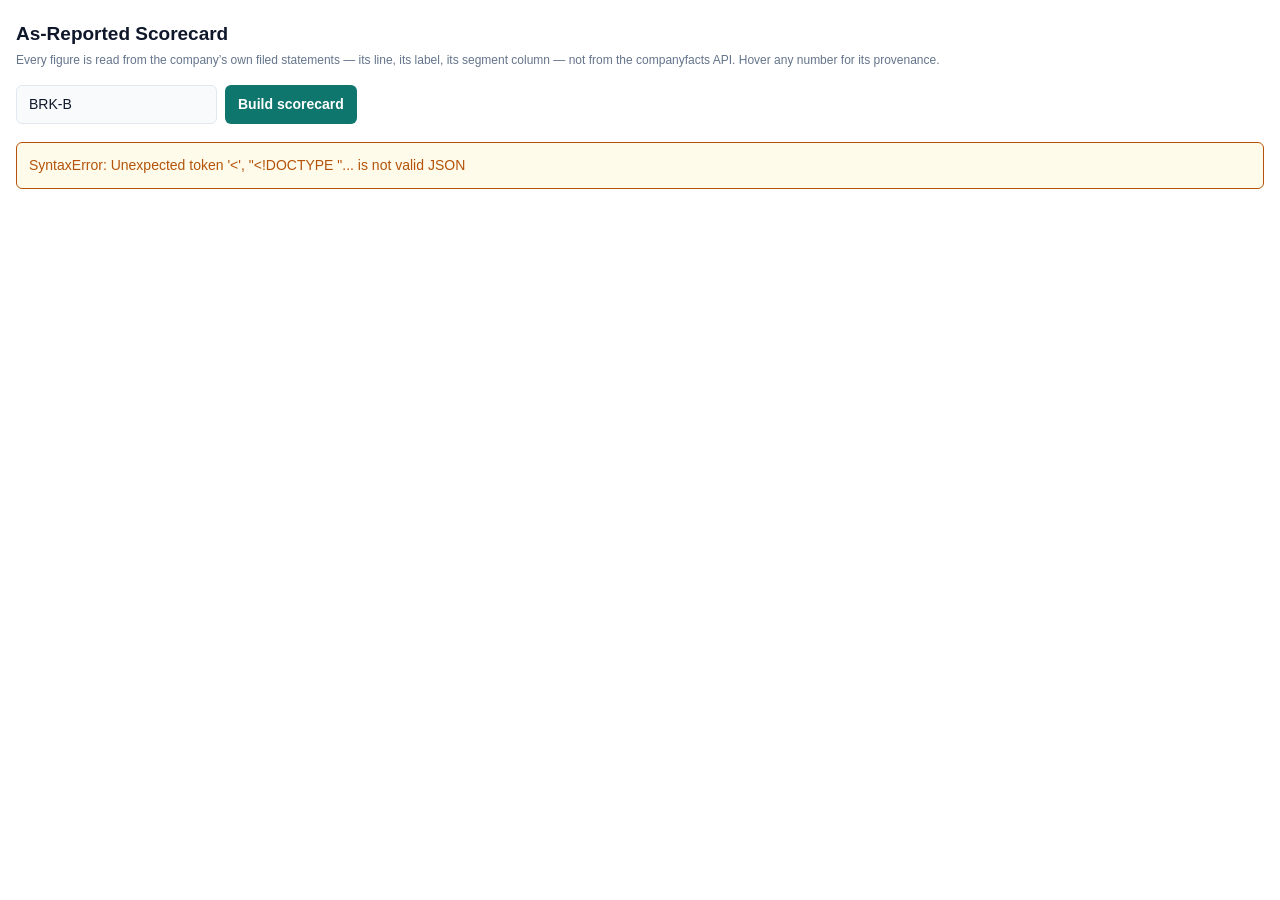
==== templates/scorecard.html @ e9abb878 "Wire the as-reported scorecard into the UI at /scorecard A separate view rather than more rows bolte" ====
<!doctype html>
<html lang="en">
<head>
<meta charset="utf-8">
<meta name="viewport" content="width=device-width, initial-scale=1">
<title>As-Reported Scorecard</title>
<style>
:root{
  --bg:#ffffff; --panel:#f8fafc; --text:#0f172a; --muted:#64748b;
  --line:#e2e8f0; --accent:#0f766e; --warn:#b45309; --warnbg:#fffbeb;
  --glob:#0369a1; --sect:#7c3aed; --comp:#be123c;
}
@media (prefers-color-scheme: dark){
  :root{ --bg:#0b1120; --panel:#111a2e; --text:#e2e8f0; --muted:#94a3b8;
         --line:#1e293b; --accent:#2dd4bf; --warnbg:#2a2008; }
}
*{box-sizing:border-box}
body{margin:0;background:var(--bg);color:var(--text);
     font:14px/1.5 -apple-system,BlinkMacSystemFont,"Segoe UI",Roboto,sans-serif}
.wrap{max-width:1600px;margin:0 auto;padding:20px 16px 60px}
h1{font-size:19px;margin:0 0 2px}
.sub{color:var(--muted);font-size:12px;margin-bottom:16px}
form{display:flex;gap:8px;margin-bottom:18px;flex-wrap:wrap}
input,button{font:inherit;padding:8px 12px;border:1px solid var(--line);
             border-radius:6px;background:var(--panel);color:var(--text)}
button{cursor:pointer;background:var(--accent);color:#fff;border-color:transparent;font-weight:600}
.verify{background:var(--panel);border:1px solid var(--line);border-left:3px solid var(--accent);
        border-radius:6px;padding:10px 14px;margin-bottom:16px;font-size:12px}
.verify b{color:var(--accent)}
.verify .bad{color:var(--warn)}
.scroll{overflow-x:auto;border:1px solid var(--line);border-radius:8px}
table{border-collapse:collapse;width:100%;font-variant-numeric:tabular-nums}
th,td{padding:6px 9px;text-align:right;white-space:nowrap;border-bottom:1px solid var(--line)}
/* No vertical sticky here: the header sits inside an overflow-x container,
   which is not the page scroller, so `top:0` would never actually pin. The
   LABEL column below is sticky on `left`, which does work in that container
   and is what matters when scrolling 15 years sideways. */
thead th{background:var(--panel);font-size:11px;
         color:var(--muted);font-weight:600}
th.lbl,td.lbl{text-align:left;position:sticky;left:0;background:var(--bg);
              min-width:290px;max-width:290px;white-space:normal;z-index:1}
thead th.lbl{background:var(--panel);z-index:3}
tr.sec td{background:var(--panel);font-weight:700;font-size:11px;letter-spacing:.6px;
          text-transform:uppercase;color:var(--muted);text-align:left}
.tier{display:inline-block;font-size:9px;font-weight:700;padding:1px 5px;border-radius:3px;
      margin-right:6px;vertical-align:1px;color:#fff}
.tier.global{background:var(--glob)} .tier.sector{background:var(--sect)}
.tier.company{background:var(--comp)}
.derived{color:var(--muted);font-style:italic}
td.v{cursor:help}
td.restated{box-shadow:inset 0 -2px 0 var(--warn)}
.flag{color:var(--warn);font-weight:700;font-size:10px;vertical-align:super}
.empty{color:var(--muted)}
.legend{margin-top:14px;font-size:11px;color:var(--muted);display:flex;gap:16px;flex-wrap:wrap}
.err{background:var(--warnbg);border:1px solid var(--warn);color:var(--warn);
     padding:12px;border-radius:6px}
.spin{color:var(--muted);padding:20px 0}
</style>
</head>
<body>
<div class="wrap">
  <h1>As-Reported Scorecard</h1>
  <div class="sub">Every figure is read from the company&rsquo;s own filed statements &mdash; its line, its label, its segment column &mdash; not from the companyfacts API. Hover any number for its provenance.</div>

  <form onsubmit="load();return false">
    <input id="tk" placeholder="Ticker (BRK-B)" value="BRK-B" autocomplete="off">
    <button type="submit">Build scorecard</button>
  </form>

  <div id="out"></div>
</div>

<script>
const $ = s => document.querySelector(s);

function fmt(v, metric){
  if(v===null||v===undefined) return null;
  const a = Math.abs(v);
  if(a>0 && a<10) return v.toFixed(3);          // ratios
  if(a<1e6) return v.toLocaleString(undefined,{maximumFractionDigits:0});
  const neg = v<0 ? '-' : '';
  return neg+'$'+(a/1e9).toFixed(1)+'B';
}

function esc(s){ return String(s??'').replace(/"/g,'&quot;').replace(/</g,'&lt;'); }

function tip(cell, note){
  const L=[];
  if(cell.as_reported) L.push('As reported: "'+cell.as_reported+'"');
  if(cell.element)     L.push('Element: '+cell.element);
  if(cell.dimension)   L.push('Segment column: '+cell.dimension);
  if(cell.statement)   L.push('Statement: '+cell.statement);
  if(cell.expr)        L.push('Computed: '+cell.expr);
  if(cell.from_10k_fy) L.push('From the FY'+cell.from_10k_fy+' 10-K');
  if(cell.restated_from)
    L.push('RESTATED — an earlier filing (FY'+cell.restated_from.in_10k_fy+') reported '
           +fmt(cell.restated_from.value)+' for this year');
  if(note) L.push('\n'+note);
  return L.join('\n');
}

async function load(){
  const tk = $('#tk').value.trim().toUpperCase();
  if(!tk) return;
  $('#out').innerHTML = '<div class="spin">Reading filed statements&hellip; this fetches and verifies 15 years of 10-Ks on first run.</div>';
  let d;
  try{
    const r = await fetch('/api/scorecard?ticker='+encodeURIComponent(tk));
    d = await r.json();
    if(d.error){ $('#out').innerHTML = '<div class="err">'+esc(d.error)+'</div>'; return; }
  }catch(e){ $('#out').innerHTML='<div class="err">'+esc(e)+'</div>'; return; }

  const years = d.years.filter(y => y >= Math.max(...d.years)-14);
  let h='';

  const nFilings = Object.keys(d.provenance||{}).length;
  h += '<div class="verify"><b>'+nFilings+' filings</b> parsed and verified &mdash; '
     + 'every statement tied to the company&rsquo;s own printed subtotals'
     + (d.skipped && d.skipped.length
        ? ' &middot; <span class="bad">'+d.skipped.length+' filing(s) skipped: '
          + esc(d.skipped.map(s=>'FY'+s.fy+' ('+s.reason+')').join(', '))+'</span>'
        : ' &middot; none skipped')
     + (d.has_bindings ? '' : ' &middot; <span class="bad">no company bindings for '+esc(d.ticker)
        + ' &mdash; showing global tier only</span>')
     + '</div>';

  h += '<div class="scroll"><table><thead><tr><th class="lbl">'+esc(d.company)+'</th>';
  for(const y of years) h += '<th>'+y+'</th>';
  h += '</tr></thead><tbody>';

  for(const sec of d.sections){
    h += '<tr class="sec"><td class="lbl" colspan="'+(years.length+1)+'">'+esc(sec.section)+'</td></tr>';
    for(const row of sec.rows){
      const notes = (d.year_notes||{})[row.metric] || {};
      h += '<tr><td class="lbl"><span class="tier '+row.tier+'">'+row.tier.slice(0,4).toUpperCase()
         + '</span>'+esc(row.label)+(row.derived?' <span class="derived">derived</span>':'')+'</td>';
      for(const y of years){
        const cell = row.years[String(y)];
        if(!cell){ h += '<td class="empty">&mdash;</td>'; continue; }
        const note = (notes[String(y)]||[]).join('\n\n');
        const cls = 'v'+(cell.restated_from?' restated':'');
        h += '<td class="'+cls+'" title="'+esc(tip(cell,note))+'">'
           + fmt(cell.value, row.metric)
           + (note?'<span class="flag">&#9888;</span>':'')
           + (cell.restated_from?'<span class="flag">R</span>':'')
           + '</td>';
      }
      h += '</tr>';
    }
  }
  h += '</tbody></table></div>';

  h += '<div class="legend">'
     + '<span><span class="tier global">GLOB</span> reported by nearly every filer</span>'
     + '<span><span class="tier sector">SECT</span> '+esc(d.sector||'sector')+'-specific line</span>'
     + '<span><span class="tier company">COMP</span> specific to '+esc(d.ticker)+'</span>'
     + '<span><span class="flag">&#9888;</span> a fact about that year changes how it reads</span>'
     + '<span><span class="flag">R</span> restated since first reported</span>'
     + '<span>&mdash; not reported on that line that year</span>'
     + '</div>';

  $('#out').innerHTML = h;
}
load();
</script>
</body>
</html>
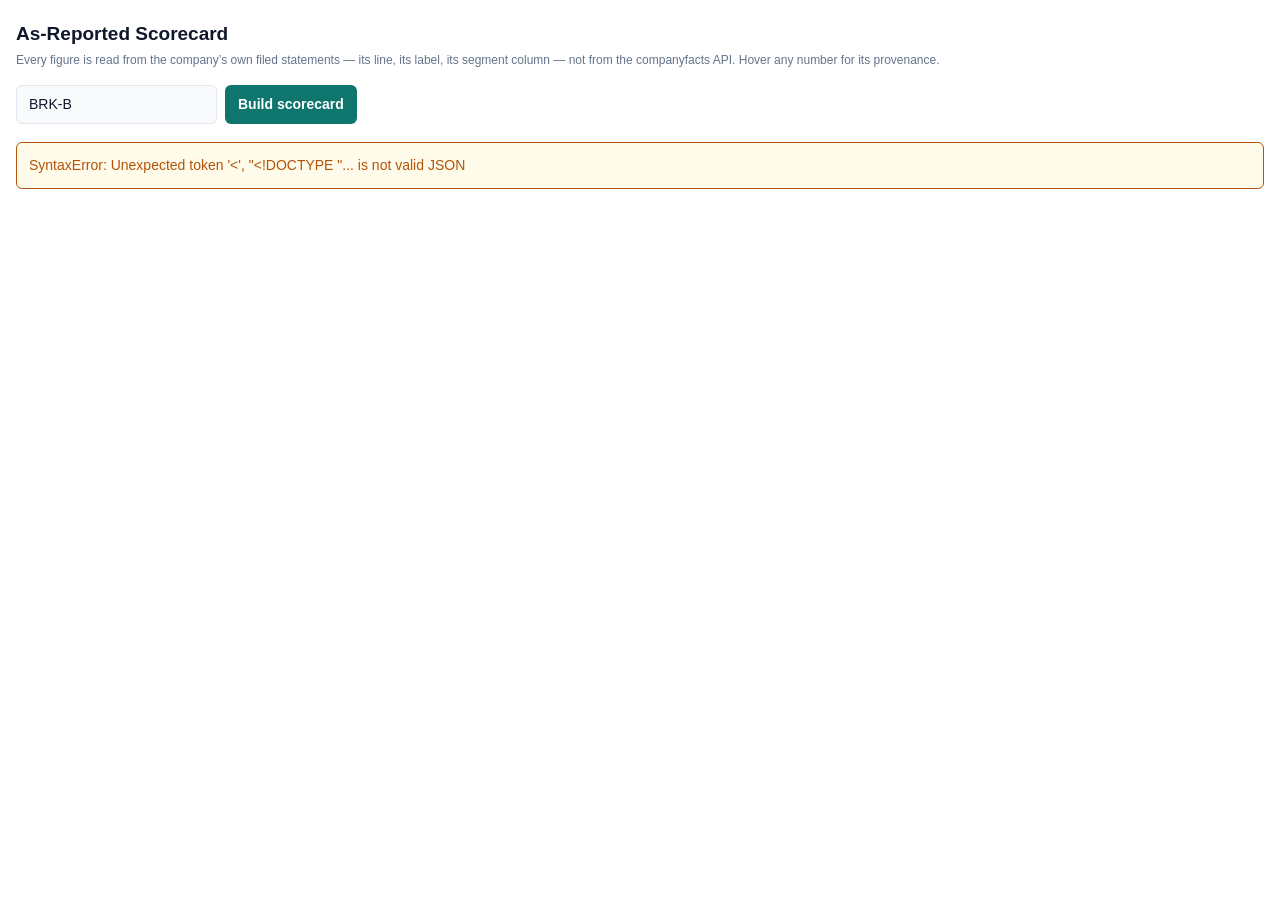
==== commit 150036e9: "Rebrand to ValueAnchor and drop the Value Line references Brand mark, page titles and the landing he" ====
--- a/templates/scorecard.html
+++ b/templates/scorecard.html
@@ -3,7 +3,7 @@
 <head>
 <meta charset="utf-8">
 <meta name="viewport" content="width=device-width, initial-scale=1">
-<title>As-Reported Scorecard</title>
+<title>As-Reported Scorecard · ValueAnchor</title>
 <style>
 :root{
   --bg:#ffffff; --panel:#f8fafc; --text:#0f172a; --muted:#64748b;
